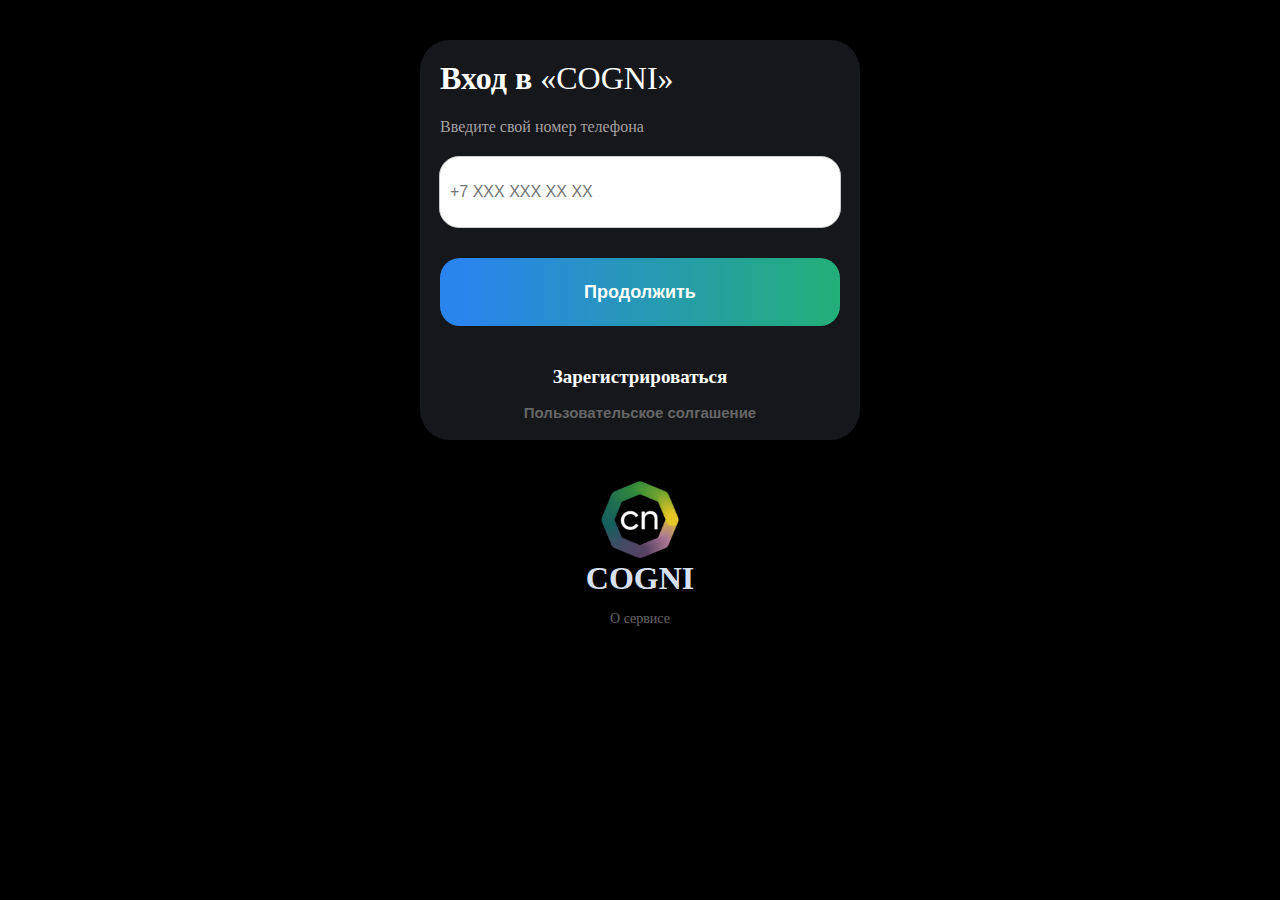
==== index.html @ 47519555 "netlify" ====
<!DOCTYPE html>
<html lang="ru">
  <head>
    <meta charset="UTF-8" />
    <meta name="viewport" content="width=device-width, initial-scale=1.0" />
    <title>COGNI</title>
    <link rel="stylesheet" href="style/style.css" />
  </head>
  <body>
    <div class="container">
      <h1 class="white">Вход в <span class="white">«COGNI»</span></h1>
      <p class="nonwhite">Введите свой номер телефона</p>
      <form>
        <input type="tel" id="phone" placeholder="+7 XXX XXX XX XX" required />
        <button onclick="document.location='index2.html'" type="submit">
          Продолжить
        </button>
        <a href="#" class="register-link">Зарегистрироваться</a>
        <dialog id="registrationModal"></dialog>
        <button class="button-hidden_rwd"  id="openModalBtn">Пользовательское солгашение</button>

        <dialog id="modal">
          <form id="modalForm" novalidate>
            <p>Lorem ipsum dolor sit, amet consectetur adipisicing elit. Iste vitae nemo, nobis unde adipisci nam! Recusandae voluptates dolor, quod hic facere veniam, assumenda enim reiciendis itaque quia ut laborum voluptate?</p>
            
            <button id="closeModalBtn">✓ Ознакомлен</button>
          </form>
        </dialog>
      </dialog>
<script src="./index.js"></script>
        
      </form>
    </div>
    <div class="log-container">
      <img class="logo" src="./img/logo.svg" alt="" />
      <h1 class="about-title">COGNI</h1>
      <p class="about">О сервисе</p>
    </div>
  </body>
</html>
---- style/style.css ----
body {
  font-family: 'Montserat';
  background-color: #000000;
}

@font-face {
  font-family: 'Montserat';
  src: url('fonts/Montserrat-Bold.ttf') format('truetype');
  /* Добавьте другие форматы, если нужно (woff, ttf, etc) */
  font-weight: normal;
  font-style: normal;
}

.container {
  max-width: 400px;
  height: 360px;
  margin: 40px auto;
  padding: 20px;
  background-color: #16171b;
  border-radius: 30px;
  box-shadow: 0 0 10px rgba(0, 0, 0, 0.1);
}

h1 {
  margin-top: 0;
  font-weight: bold;
  color: #333;
}

h1 span {
  font-weight: normal;
  color: #666;
}

form {
  margin-top: 20px;
}

.white {
  color: white;
}

.nonwhite {
  color: #c9c3c3d0;
}

#phone {
  width: 95%;
  height: 50px;
  padding: 10px;
  font-size: 16px;
  border: 1px solid #ccc;
  border-radius: 20px;
  color: #000000;
}

#name {
  width: 95%;
  height: 50px;
  padding: 10px;
  font-size: 16px;
  border: 1px solid #ccc;
  border-radius: 20px;
  color: #000000;
}

#password {
  width: 95%;
  height: 50px;
  padding: 10px;
  font-size: 16px;
  border: 1px solid #ccc;
  border-radius: 20px;
  color: #000000;
}

button[type="submit"] {
  width: 100%;
  height: 68px;
  padding: 10px;
  font-size: 18px;
  background: linear-gradient(90deg, #2a84ee 5.69%, #1ecf1e 169.72%), #5add61;
  color: #fff;
  border: none;
  border-radius: 5px;
  cursor: pointer;
  border-radius: 20px;
  margin-top: 30px;
  font-weight: bold;
}

button[type="submit"]:hover {
  background-color: #3e8e41;
}

.register-link {
  display: block;
  margin-top: 40px;
  font-size: 19px;
  color: #ffffff;
  text-decoration: none;
  font-weight: bold;
}

.register-link:hover {
  color: #23527c;
}

.about {
  font-size: 14px;
  color: #666;
  margin-left: 42%;
}

.logo {
  margin-left: 40%;
  width: 80px;
  color: #d8e0f4;
}
.about-title {
  margin-left: 37%;
  color: #d8e0f4;
  margin-bottom: 0%;
}

form{
  display: flex;
  flex-direction: column;
  align-items: center;
}

@media screen and (min-width:427px){
  .logo{
    margin-left: 0px;
  }
  .about-title{
    margin-left: 0px;
  }
  .about{
    margin-left: 0px;
  }
.log-container{
  display: flex;
  flex-direction: column;
  align-items: center;
}
}


.button-hidden_rwd{
  background: none;
  color: #666;
  border: none;
  margin-top: 15px;
  font-size: 15px;
  font-weight: bold;
}


dialog{
  border-radius: 20px;
  border: none;
  background: linear-gradient(90deg, #8fc0f8 5.69%, #3c8d3c 169.72%), #97dc9b;
  
}
dialog button{
  border-radius: 50px;
  border: none;
  background-color: black;
}

dialog i{
  width: 50px;
  height: 50px;
}
dialog::backdrop{
  backdrop-filter:blur(5px);
}
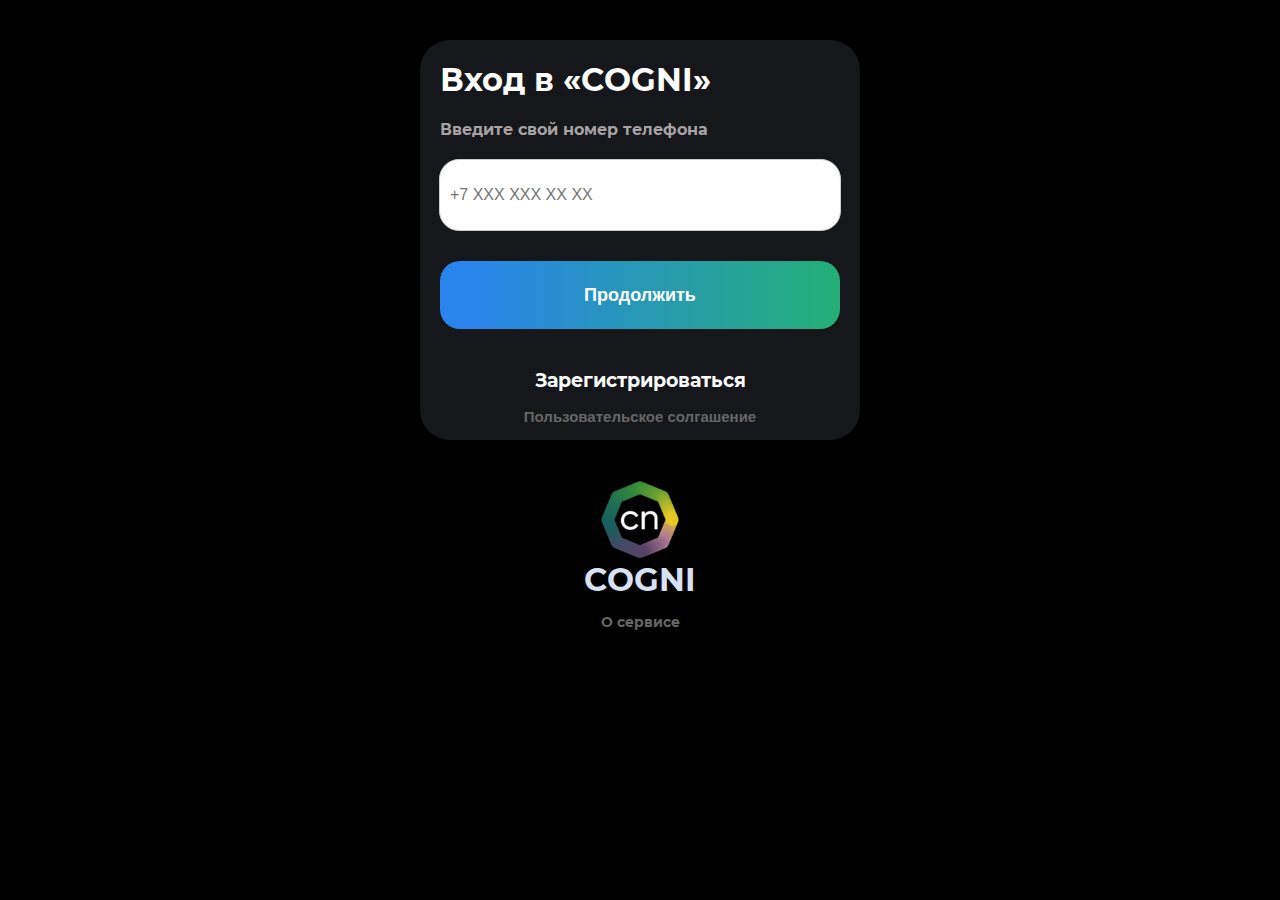
==== commit ce4ccbb2: "dddd" ====
--- a/index.html
+++ b/index.html
@@ -4,7 +4,7 @@
     <meta charset="UTF-8" />
     <meta name="viewport" content="width=device-width, initial-scale=1.0" />
     <title>COGNI</title>
-    <link rel="stylesheet" href="style/style.css" />
+    <link rel="stylesheet" href="style.css" />
   </head>
   <body>
     <div class="container">
--- a/style.css
+++ b/style.css
@@ -0,0 +1,178 @@
+body {
+  font-family: 'Montserat';
+  background-color: #000000;
+}
+
+@font-face {
+  font-family: 'Montserat';
+  src: url('fonts/Montserrat-Bold.ttf') format('truetype');
+  /* Добавьте другие форматы, если нужно (woff, ttf, etc) */
+  font-weight: normal;
+  font-style: normal;
+}
+
+.container {
+  max-width: 400px;
+  height: 360px;
+  margin: 40px auto;
+  padding: 20px;
+  background-color: #16171b;
+  border-radius: 30px;
+  box-shadow: 0 0 10px rgba(0, 0, 0, 0.1);
+}
+
+h1 {
+  margin-top: 0;
+  font-weight: bold;
+  color: #333;
+}
+
+h1 span {
+  font-weight: normal;
+  color: #666;
+}
+
+form {
+  margin-top: 20px;
+}
+
+.white {
+  color: white;
+}
+
+.nonwhite {
+  color: #c9c3c3d0;
+}
+
+#phone {
+  width: 95%;
+  height: 50px;
+  padding: 10px;
+  font-size: 16px;
+  border: 1px solid #ccc;
+  border-radius: 20px;
+  color: #000000;
+}
+
+#name {
+  width: 95%;
+  height: 50px;
+  padding: 10px;
+  font-size: 16px;
+  border: 1px solid #ccc;
+  border-radius: 20px;
+  color: #000000;
+}
+
+#password {
+  width: 95%;
+  height: 50px;
+  padding: 10px;
+  font-size: 16px;
+  border: 1px solid #ccc;
+  border-radius: 20px;
+  color: #000000;
+}
+
+button[type="submit"] {
+  width: 100%;
+  height: 68px;
+  padding: 10px;
+  font-size: 18px;
+  background: linear-gradient(90deg, #2a84ee 5.69%, #1ecf1e 169.72%), #5add61;
+  color: #fff;
+  border: none;
+  border-radius: 5px;
+  cursor: pointer;
+  border-radius: 20px;
+  margin-top: 30px;
+  font-weight: bold;
+}
+
+button[type="submit"]:hover {
+  background-color: #3e8e41;
+}
+
+.register-link {
+  display: block;
+  margin-top: 40px;
+  font-size: 19px;
+  color: #ffffff;
+  text-decoration: none;
+  font-weight: bold;
+}
+
+.register-link:hover {
+  color: #23527c;
+}
+
+.about {
+  font-size: 14px;
+  color: #666;
+  margin-left: 42%;
+}
+
+.logo {
+  margin-left: 40%;
+  width: 80px;
+  color: #d8e0f4;
+}
+.about-title {
+  margin-left: 37%;
+  color: #d8e0f4;
+  margin-bottom: 0%;
+}
+
+form{
+  display: flex;
+  flex-direction: column;
+  align-items: center;
+}
+
+@media screen and (min-width:427px){
+  .logo{
+    margin-left: 0px;
+  }
+  .about-title{
+    margin-left: 0px;
+  }
+  .about{
+    margin-left: 0px;
+  }
+.log-container{
+  display: flex;
+  flex-direction: column;
+  align-items: center;
+}
+}
+
+
+.button-hidden_rwd{
+  background: none;
+  color: #666;
+  border: none;
+  margin-top: 15px;
+  font-size: 15px;
+  font-weight: bold;
+}
+
+
+dialog{
+  border-radius: 20px;
+  border: none;
+  background: linear-gradient(90deg, #8fc0f8 5.69%, #3c8d3c 169.72%), #97dc9b;
+  
+}
+dialog button{
+  border-radius: 50px;
+  border: none;
+  background-color: black;
+}
+
+dialog i{
+  width: 50px;
+  height: 50px;
+}
+dialog::backdrop{
+  backdrop-filter:blur(5px);
+}